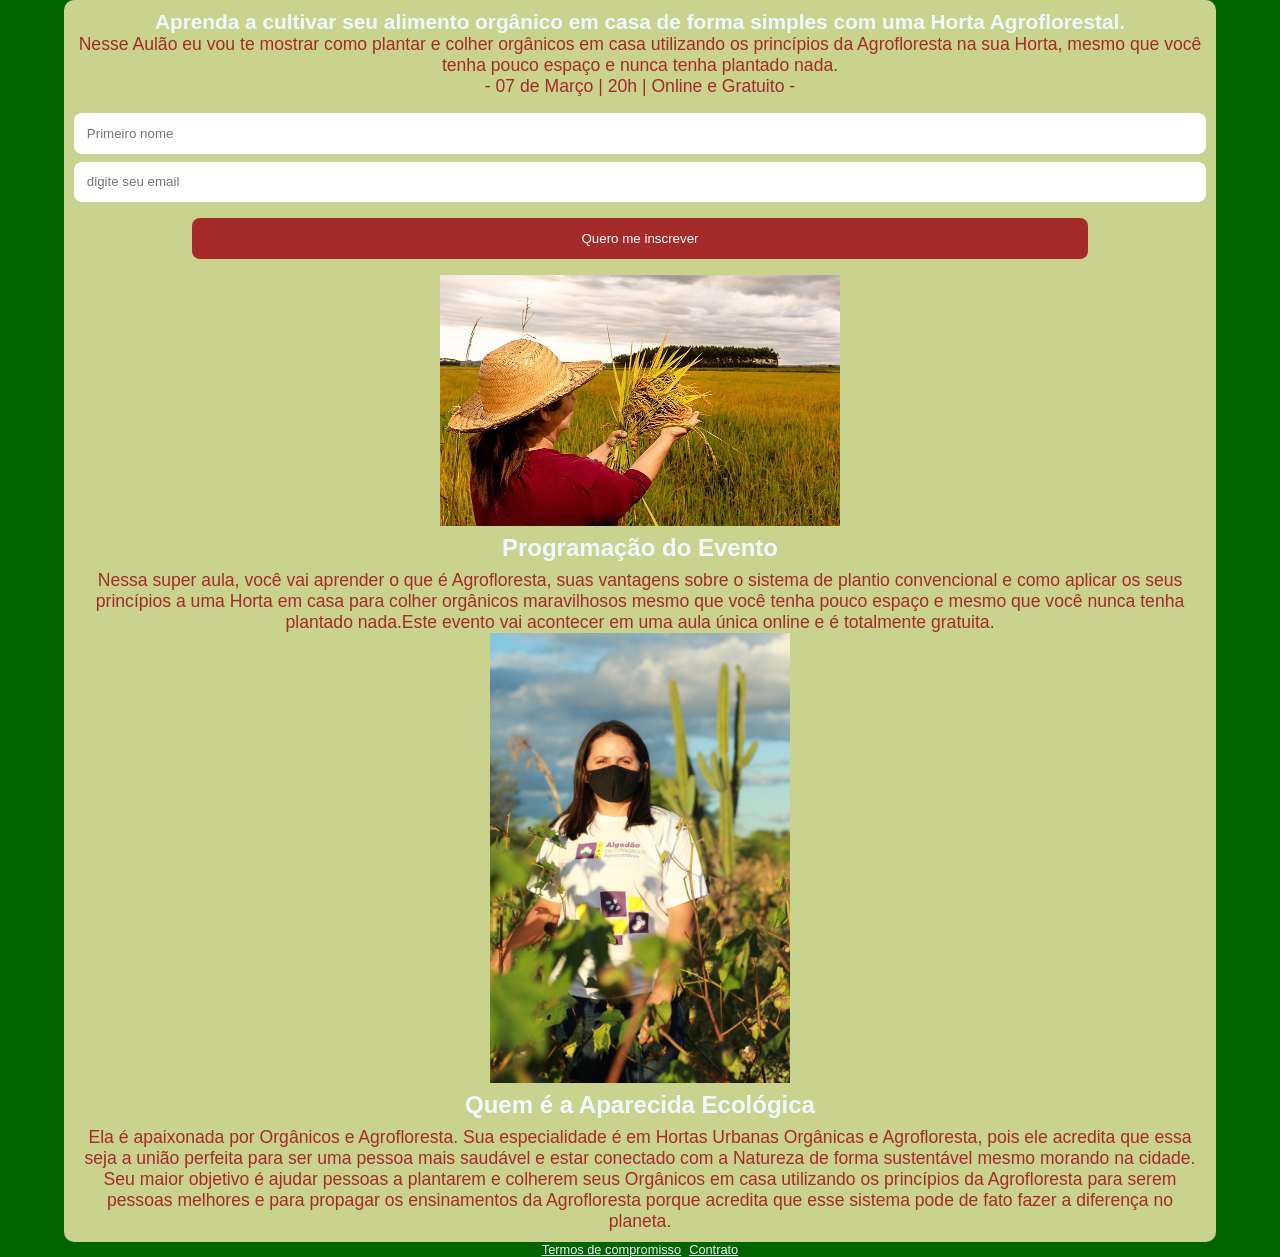
==== como plantar/index.html @ 55ce10ff "Initial commit" ====
<!DOCTYPE html>
<html lang="pt-br">

<head>
    <meta charset="UTF-8">
    <meta name="viewport" content="width=device-width, initial-scale=1.0">
    <title>Aprenda a plantar</title>
    <link rel="stylesheet" href="estilos/style.css" media="all">
    <link rel="stylesheet" href="estilos/media-query.css">
</head>

<body>
    <main>

        <h1>Aprenda a cultivar seu alimento orgânico
            em casa de forma simples com uma Horta Agroflorestal.</h1>
        <p>
            Nesse Aulão eu vou te mostrar como plantar e colher orgânicos em casa utilizando
            os princípios da Agrofloresta na sua Horta,
            mesmo que você tenha pouco espaço e nunca tenha plantado nada.
        </p>

        <p>- 07 de Março | 20h | Online e Gratuito -</p>

        <form>
            <input type="text" placeholder="Primeiro nome">
            <input type="email" placeholder="digite seu email">
            <a href="#"><input type="submit" value="Quero me inscrever" class="inscrever"></a>
        </form>

        <section class="produtora">

            <img src="img/produtora_2_md.png" alt="">

            <h2>Programação do Evento</h2>
            <p>Nessa super aula, você vai aprender o que é Agrofloresta,
                suas vantagens sobre o sistema de plantio convencional e
                como aplicar os seus princípios a uma Horta em casa para
                colher orgânicos maravilhosos mesmo que você tenha pouco espaço
                e mesmo que você nunca tenha plantado nada.Este evento vai acontecer
                em uma aula única online e é totalmente gratuita.</p>

        </section>

        <section class="produtora2">

            <img src="img/produtora_md.png" alt="">

            <h2>Quem é a Aparecida Ecológica</h2>

            <p>Ela é apaixonada por Orgânicos e Agrofloresta.
                Sua especialidade é em Hortas Urbanas Orgânicas e Agrofloresta,
                pois ele acredita que essa seja a união perfeita para ser uma pessoa mais saudável
                e estar conectado com a Natureza de forma sustentável mesmo morando na cidade.
                Seu maior objetivo é ajudar pessoas a plantarem e colherem seus Orgânicos em casa
                utilizando os princípios da Agrofloresta para serem pessoas melhores e para propagar os
                ensinamentos da Agrofloresta porque acredita que esse sistema pode de fato fazer a diferença
                no planeta.</p>


        </section>

    </main>

    <footer>

        <a href="#" class="link">Termos de compromisso</a>
        <a href="#" class="link">Contrato</a>


    </footer>
</body>

</html>
---- como plantar/estilos/style.css ----
@charset "UTF-8";

/* versão Mobile first */

* {
    font-family: Arial, Helvetica, sans-serif;

    margin: 0;
    padding: 0;
    box-sizing: border-box;

}

body,
html {
    width: 100vw;
    height: 100vh;
}

body {
    background: darkgreen;
}

main {
    width: 90vw;
    background-color: rgb(202, 211, 142);
    margin: auto;
    border-radius: 10px;
    padding: 10px;
}

h1 {
    font-size: 1.3rem;
    text-align: center;
    color: aliceblue;
}

h2 {
    text-align: center;
    padding: 0.5rem 0 0.5rem 0;
    color: aliceblue;
}

p {
    font-size: 1.1rem;
    text-align: center;
    color: brown;
}

form {
    display: flex;
    flex-direction: column;

    justify-content: center;
    margin-top: 1rem;


}

input {

    padding: 0.8rem;
    border-radius: 0.5rem;
    margin-bottom: 0.5rem;
    border: none;

}

form a {
    display: block;
    margin: 0px auto;
    padding: 0.5rem;



}

.inscrever {
    background-color: brown;
    border: none;
    color: white;
    width: 70vw;

}


.produtora {}

img {
    display: block;
    margin: 0px auto;
}

footer {
    text-align: center;
    display: flex;
    justify-content: center;
    gap: 0.5rem;
}

.link {
    color: aliceblue;
    font-size: 0.8rem;
}
---- como plantar/estilos/media-query.css ----
@charset "UTF-8";

/* Todas as demais midias */

@media print {}

@media screen and (min-width:768px) and (max-width:992px) {
    /* Tablet*/


}

@media screen and (min-width:992px) and (max-width:1200px) {
    /*desktop*/


}

@media screen and (min-width:1200) {
    /*Grandes telas*/

}
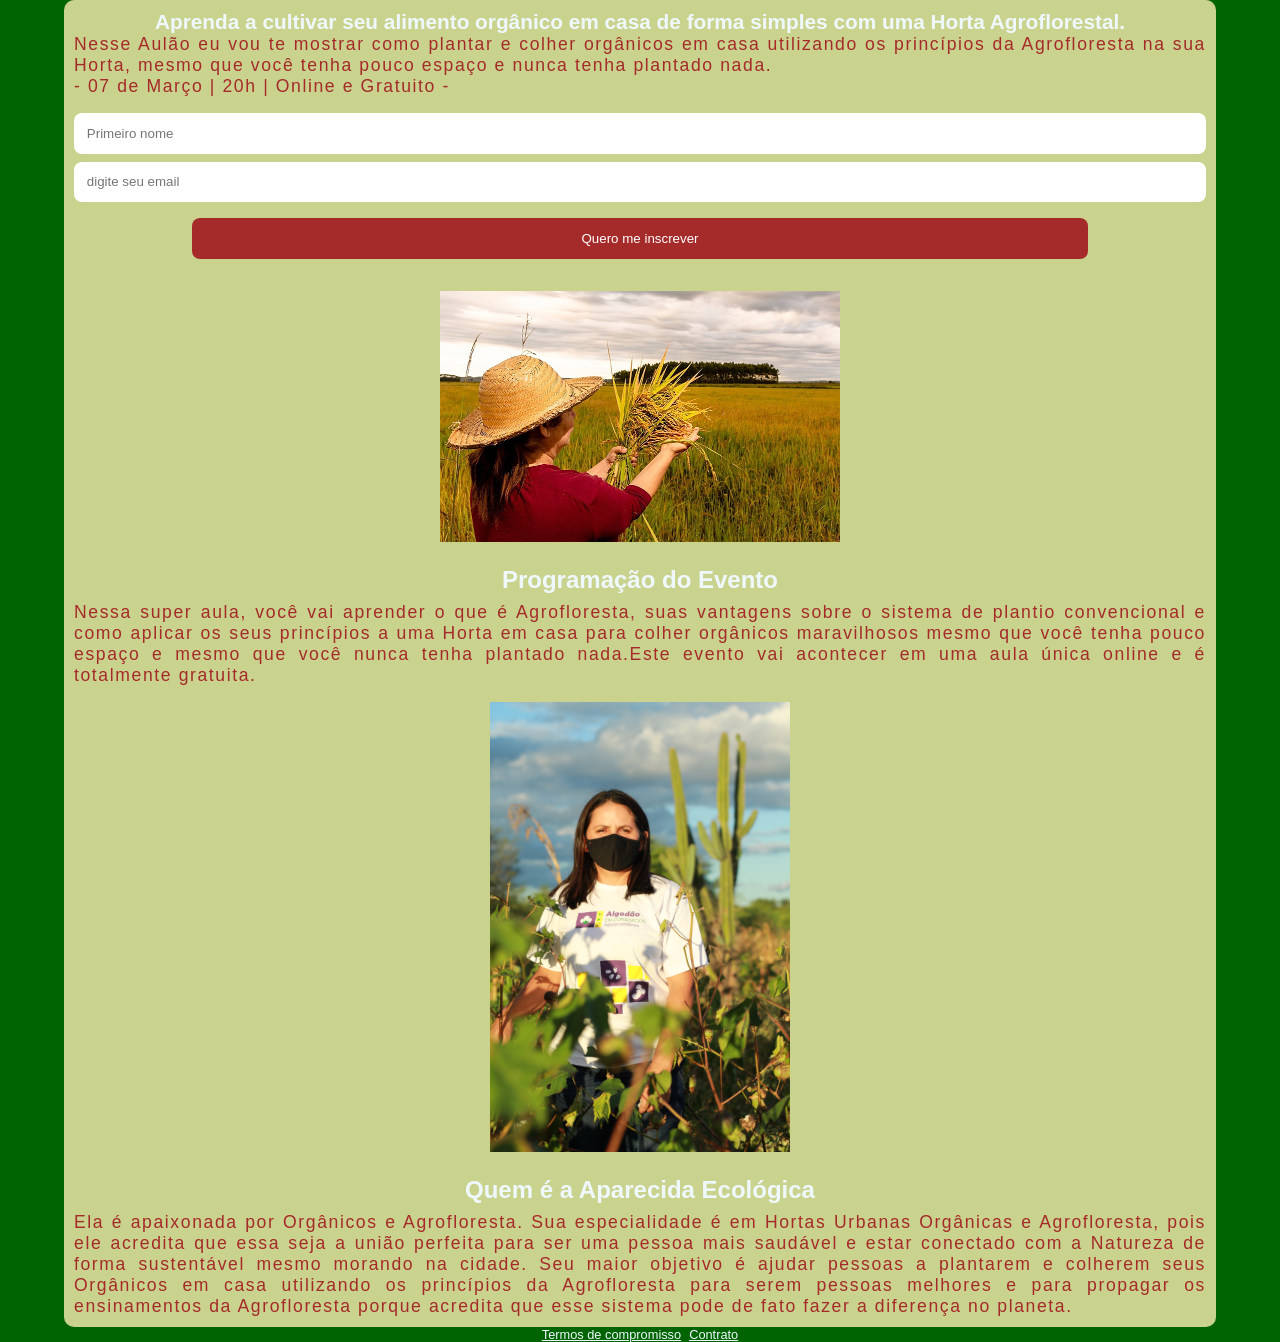
==== commit be229161: "alterações na Querys" ====
--- a/como plantar/index.html
+++ b/como plantar/index.html
@@ -30,7 +30,7 @@
 
         <section class="produtora">
 
-            <img src="img/produtora_2_md.png" alt="">
+            <img class="produtora__foto" src="img/produtora_2_md.png" alt="">
 
             <h2>Programação do Evento</h2>
             <p>Nessa super aula, você vai aprender o que é Agrofloresta,
--- a/como plantar/estilos/style.css
+++ b/como plantar/estilos/style.css
@@ -11,8 +11,7 @@
 
 }
 
-body,
-html {
+body, html {
     width: 100vw;
     height: 100vh;
 }
@@ -43,8 +42,10 @@
 
 p {
     font-size: 1.1rem;
-    text-align: center;
+    text-align: justify;
     color: brown;
+    letter-spacing: 0.3rem;
+    letter-spacing: 0.1rem;
 }
 
 form {
@@ -84,11 +85,14 @@
 }
 
 
-.produtora {}
+.produtora { 
+}
 
 img {
     display: block;
     margin: 0px auto;
+    padding: 1rem;
+   
 }
 
 footer {
--- a/como plantar/estilos/media-query.css
+++ b/como plantar/estilos/media-query.css
@@ -4,15 +4,57 @@
 
 @media print {}
 
-@media screen and (min-width:768px) and (max-width:992px) {
+
+@media screen and (min-width:320px) and (max-width:500px)
+
+@media screen and (min-width:500px) and (max-width:992px) {
     /* Tablet*/
 
+    form {
+        display: flex;
+        flex-direction: column;
+
+        justify-content: center;
+        margin-top: 1rem;
+
+
+    }
+
+    input {
+
+        padding: 0.8rem;
+        border-radius: 0.5rem;
+     display: block;
+        width: 60vw;
+        margin: auto;
+    margin-bottom: 0.8rem;
+
+    }
 
 }
 
 @media screen and (min-width:992px) and (max-width:1200px) {
     /*desktop*/
+    form {
+        display: flex;
+        flex-direction: column;
 
+        justify-content: center;
+        margin-top: 1rem;
+
+
+    }
+
+    input {
+
+        padding: 0.8rem;
+        border-radius: 0.5rem;
+     display: block;
+        width: 60vw;
+        margin: auto;
+    margin-bottom: 0.8rem;
+
+    }
 
 }
 
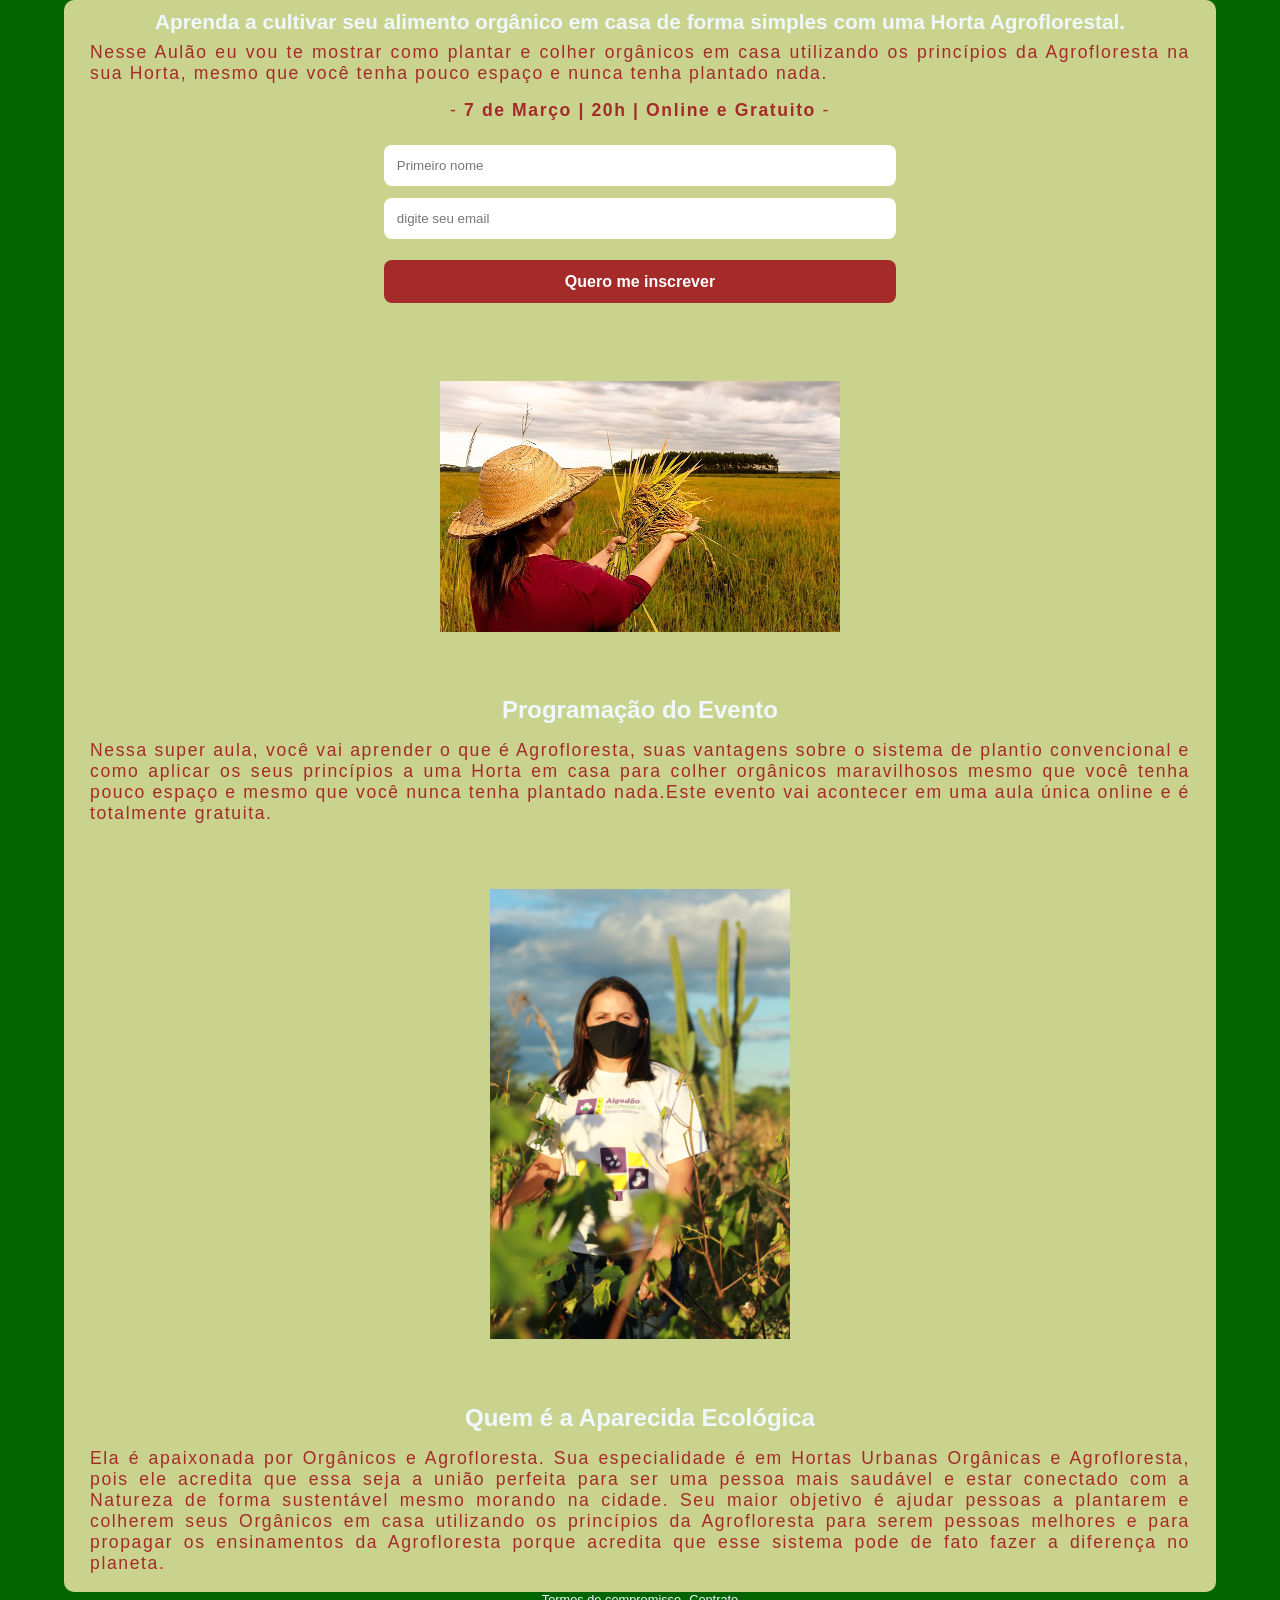
==== commit cd63df4f: "mudanças Querys" ====
--- a/como plantar/index.html
+++ b/como plantar/index.html
@@ -20,7 +20,7 @@
             mesmo que você tenha pouco espaço e nunca tenha plantado nada.
         </p>
 
-        <p>- 07 de Março | 20h | Online e Gratuito -</p>
+        <p class="date">- <strong> 7 de Março | 20h | Online e Gratuito</strong> -</p>
 
         <form>
             <input type="text" placeholder="Primeiro nome">
--- a/como plantar/estilos/style.css
+++ b/como plantar/estilos/style.css
@@ -46,6 +46,7 @@
     color: brown;
     letter-spacing: 0.3rem;
     letter-spacing: 0.1rem;
+    padding: 0.5rem 1rem;
 }
 
 form {
@@ -71,6 +72,7 @@
     display: block;
     margin: 0px auto;
     padding: 0.5rem;
+    text-decoration: none;
 
 
 
@@ -85,13 +87,12 @@
 }
 
 
-.produtora { 
-}
+
 
 img {
     display: block;
     margin: 0px auto;
-    padding: 1rem;
+    padding: 5%;
    
 }
 
--- a/como plantar/estilos/media-query.css
+++ b/como plantar/estilos/media-query.css
@@ -5,10 +5,94 @@
 @media print {}
 
 
-@media screen and (min-width:320px) and (max-width:500px)
+@media screen and (min-width:320px) {}
 
-@media screen and (min-width:500px) and (max-width:992px) {
+
+
+@media screen and (min-width:500px) {
+
     /* Tablet*/
+    form {
+        display: flex;
+        flex-direction: column;
+
+        justify-content: center;
+        margin-top: 1rem;
+
+
+    }
+
+    input {
+
+        padding: 0.8rem;
+        border-radius: 0.5rem;
+        display: block;
+        width: 50vw;
+        margin: auto;
+        margin-bottom: 0.8rem;
+
+    }
+
+    .inscrever {
+        background-color: brown;
+        border: none;
+        color: white;
+        width: 40vw;
+        font-weight: bold;
+        font-size: 1rem;
+       
+
+    }
+
+    .date {
+        text-align: center;
+    }
+
+
+}
+
+@media screen and (min-width:992px) {
+
+    /*desktop*/
+    form {
+        display: flex;
+        flex-direction: column;
+
+        justify-content: center;
+        margin-top: 1rem;
+
+
+    }
+
+    input {
+
+        padding: 0.8rem;
+        border-radius: 0.5rem;
+        display: block;
+        width: 40vw;
+        margin: auto;
+        margin-bottom: 0.8rem;
+
+    }
+
+    .inscrever {
+        background-color: brown;
+        border: none;
+        color: white;
+        width: 40vw;
+        font-weight: bold;
+        font-size: 1rem;
+
+    }
+
+    .date {
+        text-align: center;
+    }
+
+}
+
+@media screen and (min-width:1200) {
+    /*Grandes telas*/
 
     form {
         display: flex;
@@ -24,41 +108,10 @@
 
         padding: 0.8rem;
         border-radius: 0.5rem;
-     display: block;
-        width: 60vw;
-        margin: auto;
-    margin-bottom: 0.8rem;
+        display: block;
+        width: 10vw;
 
     }
 
-}
-
-@media screen and (min-width:992px) and (max-width:1200px) {
-    /*desktop*/
-    form {
-        display: flex;
-        flex-direction: column;
-
-        justify-content: center;
-        margin-top: 1rem;
-
-
-    }
-
-    input {
-
-        padding: 0.8rem;
-        border-radius: 0.5rem;
-     display: block;
-        width: 60vw;
-        margin: auto;
-    margin-bottom: 0.8rem;
-
-    }
-
-}
-
-@media screen and (min-width:1200) {
-    /*Grandes telas*/
-
+    */
 }
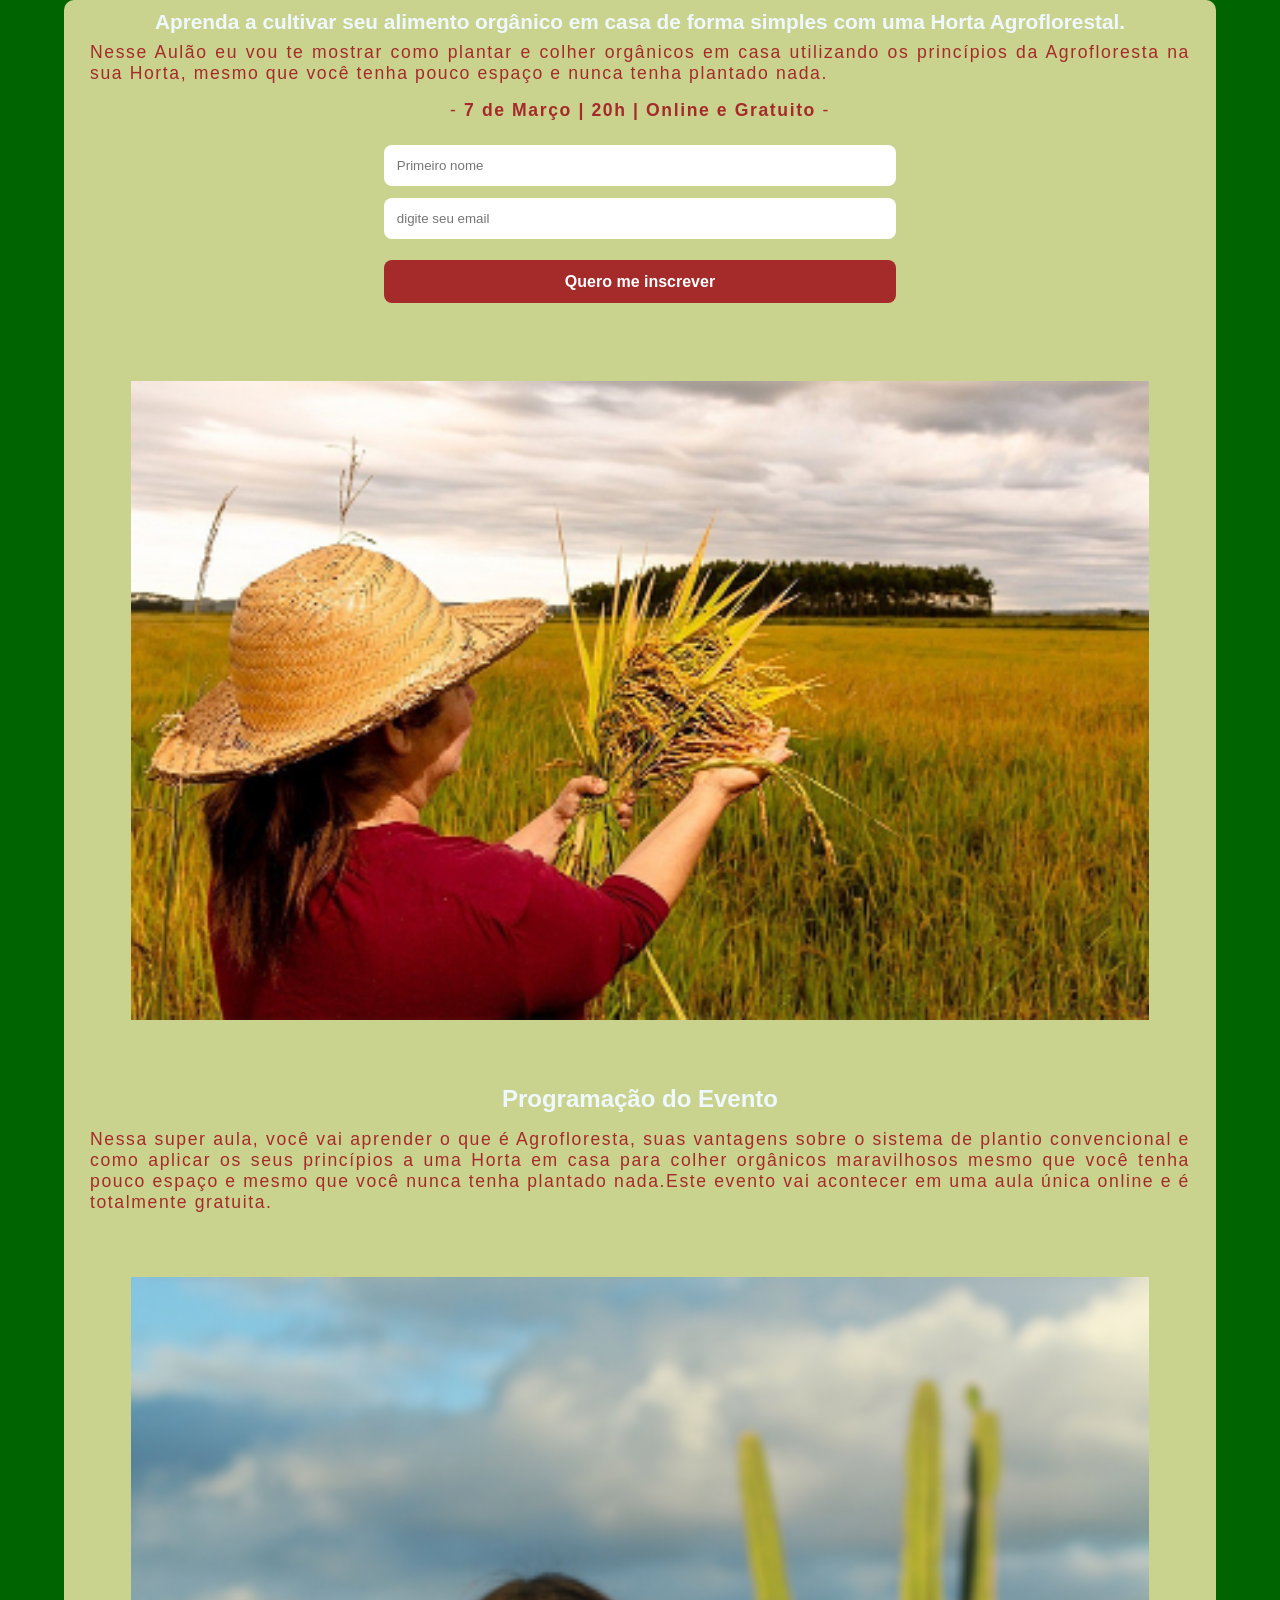
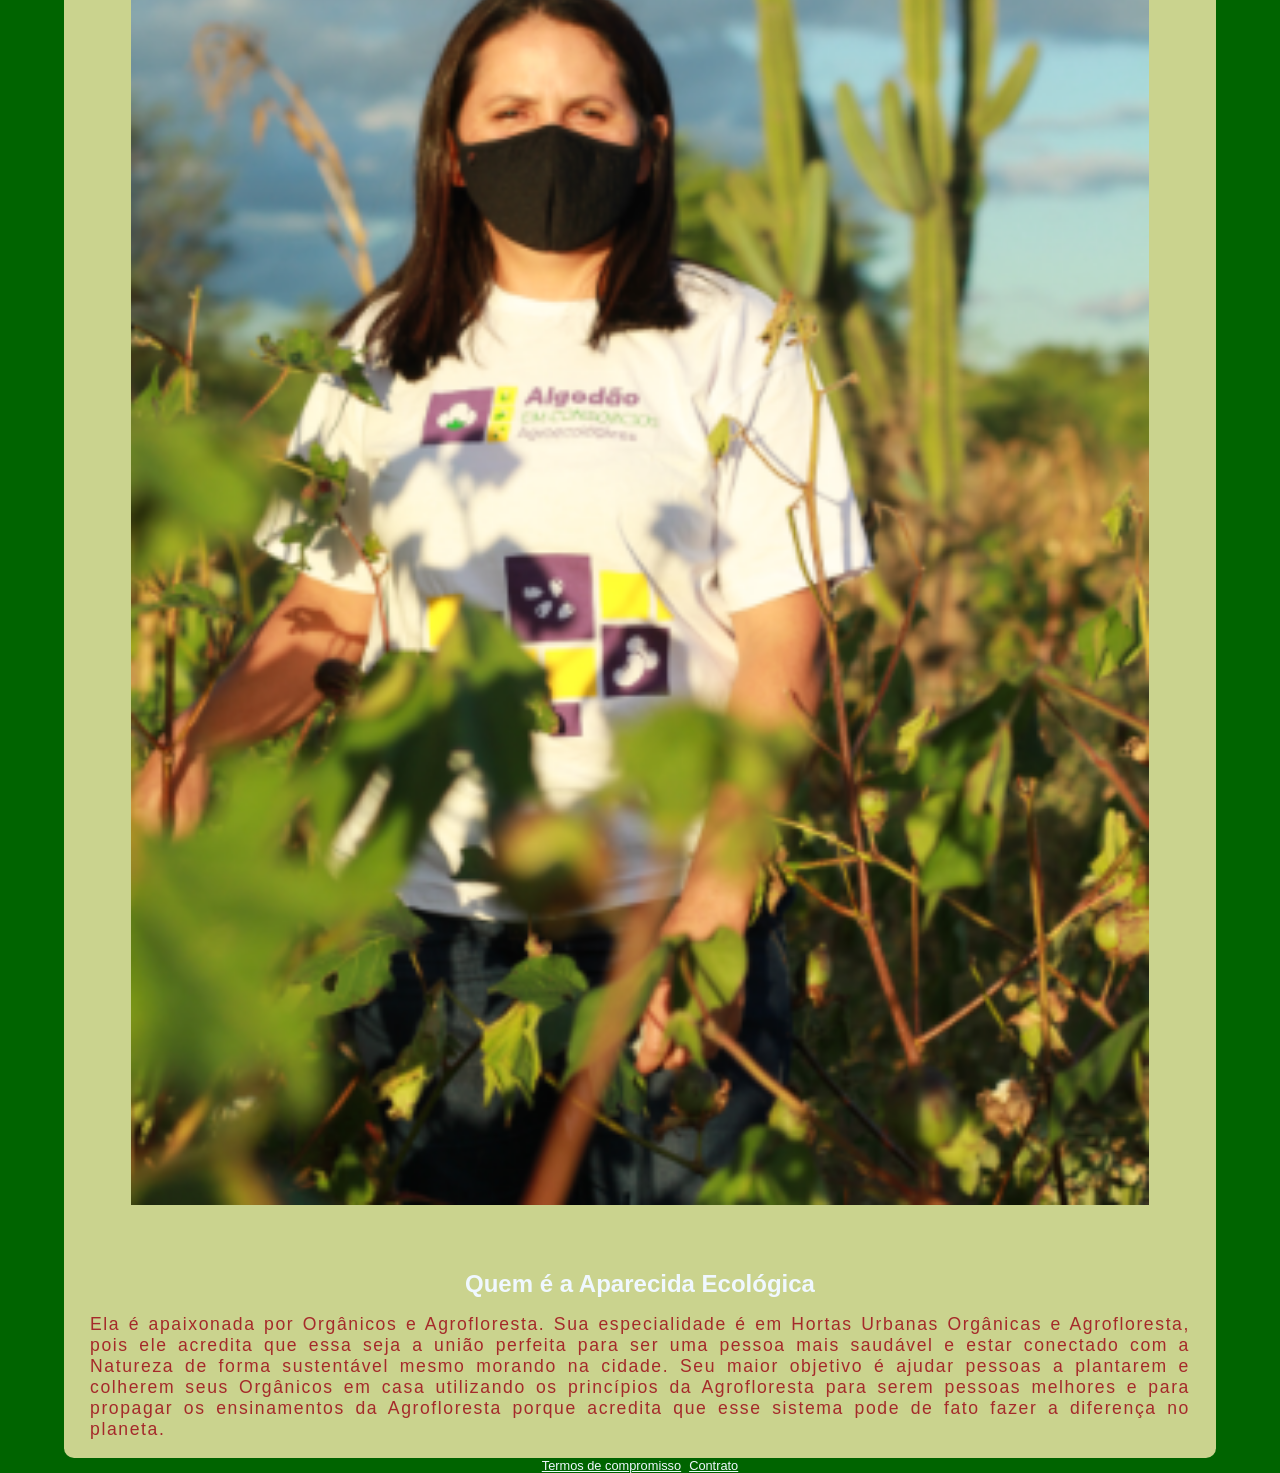
==== commit 14e59e77: "mudança na imagem" ====
--- a/como plantar/index.html
+++ b/como plantar/index.html
@@ -29,9 +29,11 @@
         </form>
 
         <section class="produtora">
-
-            <img class="produtora__foto" src="img/produtora_2_md.png" alt="">
-
+            <picture>
+                <!-- <source media="(max-width:250px)" srcset="img/produtora_2__pq.png"> -->
+               
+                <img class="produtora__foto" src="img/produtora_2_md.png" alt="">
+            
             <h2>Programação do Evento</h2>
             <p>Nessa super aula, você vai aprender o que é Agrofloresta,
                 suas vantagens sobre o sistema de plantio convencional e
@@ -43,19 +45,21 @@
         </section>
 
         <section class="produtora2">
+            <picture>
+                <source media="(max-width:310px)" srcset="img/produtora_2__pq.png">
 
-            <img src="img/produtora_md.png" alt="">
+                <img src="img/produtora_md.png" alt="">
 
-            <h2>Quem é a Aparecida Ecológica</h2>
+                <h2>Quem é a Aparecida Ecológica</h2>
 
-            <p>Ela é apaixonada por Orgânicos e Agrofloresta.
-                Sua especialidade é em Hortas Urbanas Orgânicas e Agrofloresta,
-                pois ele acredita que essa seja a união perfeita para ser uma pessoa mais saudável
-                e estar conectado com a Natureza de forma sustentável mesmo morando na cidade.
-                Seu maior objetivo é ajudar pessoas a plantarem e colherem seus Orgânicos em casa
-                utilizando os princípios da Agrofloresta para serem pessoas melhores e para propagar os
-                ensinamentos da Agrofloresta porque acredita que esse sistema pode de fato fazer a diferença
-                no planeta.</p>
+                <p>Ela é apaixonada por Orgânicos e Agrofloresta.
+                    Sua especialidade é em Hortas Urbanas Orgânicas e Agrofloresta,
+                    pois ele acredita que essa seja a união perfeita para ser uma pessoa mais saudável
+                    e estar conectado com a Natureza de forma sustentável mesmo morando na cidade.
+                    Seu maior objetivo é ajudar pessoas a plantarem e colherem seus Orgânicos em casa
+                    utilizando os princípios da Agrofloresta para serem pessoas melhores e para propagar os
+                    ensinamentos da Agrofloresta porque acredita que esse sistema pode de fato fazer a diferença
+                    no planeta.</p>
 
 
         </section>
--- a/como plantar/estilos/style.css
+++ b/como plantar/estilos/style.css
@@ -11,7 +11,8 @@
 
 }
 
-body, html {
+body,
+html {
     width: 100vw;
     height: 100vh;
 }
@@ -93,7 +94,7 @@
     display: block;
     margin: 0px auto;
     padding: 5%;
-   
+
 }
 
 footer {
--- a/como plantar/estilos/media-query.css
+++ b/como plantar/estilos/media-query.css
@@ -5,7 +5,11 @@
 @media print {}
 
 
-@media screen and (min-width:320px) {}
+@media screen and (min-width:320px) {
+    img{
+        width: 100%;
+    }
+}
 
 
 
@@ -40,7 +44,7 @@
         width: 40vw;
         font-weight: bold;
         font-size: 1rem;
-       
+
 
     }
 
